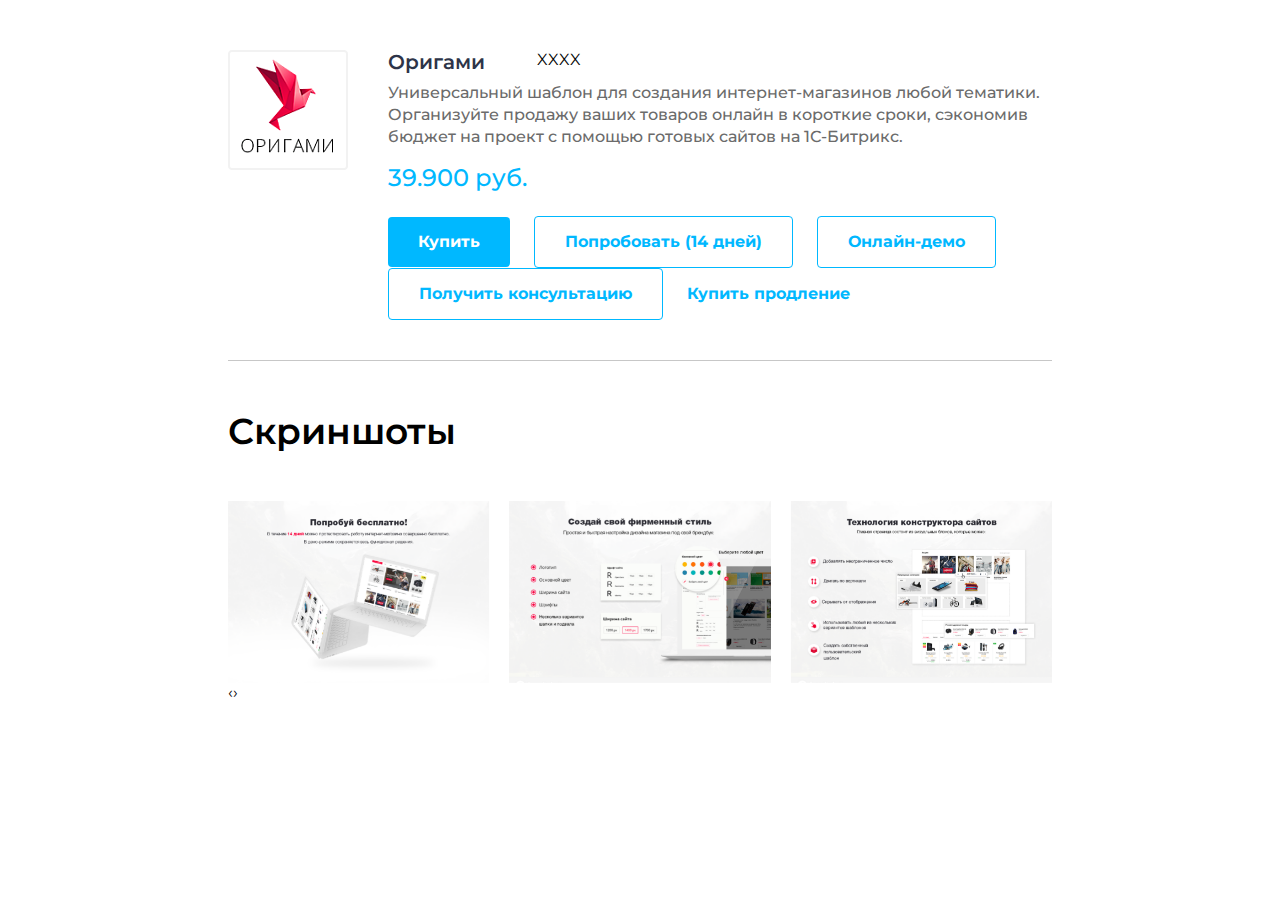
==== subindex.html @ 3b2abd78 "add carousel" ====
<!DOCTYPE html>
<html lang="en">
<head>
    <meta charset="UTF-8">
    <meta http-equiv="X-UA-Compatible" content="IE=edge">
    <meta name="viewport" content="width=device-width, initial-scale=1.0">
    <title>Document</title>
    <link rel="stylesheet" href="./style.css">
    <link href="https://fonts.googleapis.com/css2?family=Montserrat:wght@400;500;600;700;800&display=swap" rel="stylesheet">

    <!-- owl -->
    <link rel="stylesheet" href="https://cdnjs.cloudflare.com/ajax/libs/OwlCarousel2/2.3.4/assets/owl.carousel.min.css">
    <link rel="stylesheet" href="https://cdnjs.cloudflare.com/ajax/libs/OwlCarousel2/2.3.4/assets/owl.theme.default.min.css">

    <!-- / owl -->
</head>
<body>
    
    <div class="marketplace-wrapper">
        <div class="marketplace-detail">

            <div class="detail-logo">
                <img class="detail-logo__img" src="./images/orig-decs.png" alt="logo">
            </div>
    
            <div class="detail-desc">
                <div class="detail-desc-wrap">
                    <div class="detail-desc__title">Оригами</div>
                    <div class="detail-desc__rating">XXXX</div>
                </div>
                <p class="detail-desc__paragraph">
                    Универсальный шаблон для создания интернет-магазинов любой тематики. Организуйте продажу ваших товаров онлайн в короткие сроки, сэкономив бюджет на проект с помощью готовых сайтов на 1С-Битрикс.
                </p>
                <div class="detail-desc__price">39.900 руб.</div>
                <div class="detail-desc__btns">
                    <a class="detail-desc__btn detail-desc__btn--contained" href="#">Купить</a>
                    <a class="detail-desc__btn detail-desc__btn--outlined" href="#">Попробовать (14 дней)</a>
                    <a class="detail-desc__btn detail-desc__btn--outlined" href="#">Онлайн-демо</a>
                    <a class="detail-desc__btn detail-desc__btn--outlined" href="#">Получить консультацию</a>
                    <a class="detail-desc__btn detail-desc__btn--text" href="#">Купить продление</a>
                </div>
            </div>

        </div>

        <div class="snippets">
            <h4 class="snippets__title">Скриншоты</h4>

            <div class="owl-carousel">
                <div class="">
                    <img src="./images/ya14_dney_4_.png" alt="snippet">
                </div>

                <div class="">
                    <img src="./images/6sozday_svoy_firmennyy_stil_6_.png" alt="snippet">
                </div>

                <div class="">
                    <img src="./images/tekhnologiya_konstruktor_saytov_2_.png" alt="snippet">
                </div>

                <div class="">
                    <img src="./images/tekhnologiya_konstruktor_saytov_2_.png" alt="snippet">
                </div>
                
              </div>
        </div>
        
        
        <script
            src="https://code.jquery.com/jquery-2.2.4.min.js"
            integrity="sha256-BbhdlvQf/xTY9gja0Dq3HiwQF8LaCRTXxZKRutelT44="
            crossorigin="anonymous"></script>
        <script src="https://cdnjs.cloudflare.com/ajax/libs/OwlCarousel2/2.3.4/owl.carousel.min.js"></script>
        <script src="./script.js"></script>
    </div>
</body>
</html>
---- style.css ----
.marketplace,
.marketplace-detail {
    font-family: 'Montserrat', sans-serif;
}

.marketplace-wrapper {
    margin: 50px 220px 0;
    /* border: 1px solid #333; */
}

.marketplace__title {
    margin: 0;
    font-weight: 800;
    font-size: 40px;
    line-height: 49px;
    text-transform: uppercase;
    color: #2D3448;
}

.marketplace__subtitle {
    margin-top: 8px;
    margin-bottom: 0;
    font-weight: 500;
    font-size: 24px;
    line-height: 29px;
    color: #2D3448;
}

.body {
    margin-top: 80px;
    display: flex;
}

.sidebar {
    max-width: 348px;
    width: 100%;
    /* border: 1px solid #333; */
}

.sidebar__title {
    display: block;
    font-weight: 500;
    font-size: 16px;
    line-height: 20px;
    padding-bottom: 18px;
    border-bottom: 0.5px solid #C7C7C7;
}

.decision-filter-wrap {
    margin-top: 40px;
}

.decision-filter,
.parametrs-filter,
.parametrs-editorship {
    margin: 0;
    padding: 0;
    list-style-type: none;
}

.filter__heading {
    /* padding: 10px 13px; */
    display: block;
    margin-bottom: 20px;
    font-weight: 700;
    font-size: 16px;
    line-height: 20px;
    color: #2D3448;
}

.decision-filter__item {}

.decision-filter__link {
    display: block;
    padding: 10px 13px;
    border-radius: 4px;
    text-decoration: none;
    font-weight: 500;
    font-size: 16px;
    line-height: 20px;
    color: #2D3448;
}

.decision-filter__link--active {
    background-color: #D1EEFC;
}

.parametrs-filter,
.parametrs-editorship {
    margin-top: 25px;
    margin-bottom: 25px;
    padding-left: 13px;
}

.parametrs-filter__item {}

.parametrs-filter__link {}


.container {
    display: block;
    position: relative;
    padding-left: 35px;
    margin-bottom: 16px;
    cursor: pointer;
    font-weight: 500;
    font-size: 16px;
    line-height: 20px;

    -webkit-user-select: none;
    -moz-user-select: none;
    -ms-user-select: none;
    user-select: none;
}
  
  /* Hide the browser's default checkbox */
  .container input {
    position: absolute;
    opacity: 0;
    cursor: pointer;
    height: 0;
    width: 0;
  }
  
  /* Create a custom checkbox */
  .checkmark {
    position: absolute;
    top: 0;
    left: 0;
    height: 20px;
    width: 20px;
    border: 1px solid #C4C4C4;
    /* background-color: #eee; */
    border-radius: 2.6px;
  }
  
  /* On mouse-over, add a grey background color */
  .container:hover input ~ .checkmark {
    background-color: #eee;
  }
  
  /* When the checkbox is checked, add a blue background */
  .container input:checked ~ .checkmark {
    background-color: #56C1EA;
    border: none;
    width: 22px;
    height: 22px;
  }
  
  /* Create the checkmark/indicator (hidden when not checked) */
  .checkmark:after {
    content: "";
    position: absolute;
    display: none;
  }
  
  /* Show the checkmark when checked */
  .container input:checked ~ .checkmark:after {
    display: block;
  }
  
  /* Style the checkmark/indicator */
  .container .checkmark:after {
    left: 8px;
    top: 4px;
    width: 4px;
    height: 9px;
    border: solid white;
    border-width: 0 3px 3px 0;
    -webkit-transform: rotate(42deg);
    -ms-transform: rotate(42deg);
    transform: rotate(42deg);
  }



.news {}

.news__card {
    margin-bottom: 25px;
    display: block;
    text-decoration: none;
}

.content-wrap {
    margin: 15px;
}

.news__caption {
    display: block;
    margin-top: 40px;
    margin-bottom: 20px;
    font-weight: 700;
    font-size: 20px;
    line-height: 108.9%;
}

.subject {
    margin-bottom: 12px;
    display: flex;
    justify-content: space-between;
}

.subject__title {
    font-weight: 500;
    font-size: 16px;
    line-height: 20px;
    color: #00AEEF;
}

.subject__date {
    font-weight: 400;
    font-size: 12px;
    line-height: 15px;
    color: #C7C7C7;
}

.news__title {
    margin: 0;
    font-weight: 600;
    font-size: 20px;
    line-height: 24px;
    color: #2D3448;
}

.news__paragraph {
    font-weight: 500;
    font-size: 16px;
    line-height: 20px;
    color: #6B6B6B;
}

.content {
    margin-left: 30px;
}

.advertisement {
    width: 100%;
    height: 190px;
    background-color: antiquewhite;
}

.advertisement__img {
    width: 100%;
}

.features {
    margin-top: 24px;
    padding-bottom: 13px;
    display: flex;
    justify-content: space-between;
    border-bottom: 0.5px solid #C7C7C7;
}

.features__title {
    display: flex;
    align-items: center;
    font-weight: 600;
    font-size: 20px;
    line-height: 108.9%;
    color: #2D3448;
}

.filter {
    display: flex;
}

.filter__title {
    font-weight: 500;
    font-size: 16px;
    line-height: 20px;
    color: #2D3448;
}

.filter__title {
    margin-right: 4px;
    padding: 7px 0;
}

.filter__advance {
    margin-left: 12px;
}

.filter__popular,
.filter__advance {
    padding: 7px 12px;
    border: 1px solid #C7C7C7;
    border-radius: 4px;
}




.custom-select {
    margin-left: 12px;
    min-width: 175px;
    position: relative;
    border: 1px solid #C7C7C7;
    border-radius: 4px;
  }
  
  .custom-select select {
    display: none; /*hide original SELECT element: */
  }
  
  /* Style the arrow inside the select element: */
  .select-selected:after {
    position: absolute;
    top: 7px;
    right: 12px;
    content: url("../images/arrow12.png");
    /* top: 14px;
    right: 10px; */
    /* width: 0;
    height: 0; */
    margin-left: 8px;
    /* border: 6px solid transparent; */
    border-color: #fff transparent transparent transparent;
  }
  
  /* Point the arrow upwards when the select box is open (active): */
  .select-selected.select-arrow-active:after {
    border-color: transparent transparent #fff transparent;
    top: 7px;
  }
  
/* style the items (options), including the selected item: */
.select-items div,.select-selected {
    padding: 8px 12px;
    font-weight: 500;
    font-size: 14px;
    line-height: 17px;
    cursor: pointer;
    transition: background-color color .1s ease-in-out;
}
  
  /* Style items (options): */
.select-items {
    position: absolute;
    background-color: #fff;
    top: 116%;
    left: 0;
    right: 0;
    border: 1px solid #C7C7C7;
    border-radius: 4px;
    z-index: 99;
}
  
.select-hide {
    display: none;
}
  
.select-items div:hover/*, .same-as-selected*/ {
    background-color: #0097CF;
    color: #fff;
}










.grid {
    margin-top: 40px;
    margin-left: -8px;
    margin-right: -8px;
    
    display: flex;
    flex-wrap: wrap;
}

.grid-inner {
    width: 50%;
    padding: 8px;
    box-sizing: border-box;
}

.grid__element {
    display: flex;
    flex-direction: column;
    justify-content: space-between;
    /* margin: 8px; */
    padding: 20px;
    /* width: 50%; */
    height: 100%;
    box-sizing: border-box;
    border: 1px solid rgba(0, 0, 0, 0.07);
    border-radius: 4px;
    text-decoration: none;
    transition: box-shadow .1s ease-in-out;
}

.grid__emelent-wrap {
    display: flex;
    flex-direction: column;
}

.grid__element:hover {
    box-shadow: 0px 4px 20px rgba(0, 0, 0, 0.07);
}

.grid__header {
    display: flex;
    justify-content: space-between;
}

.grid-header-wrap {
    display: flex;
}

.grid__logo {
    width: 60px;
    height: 60px;
}

.grid__img {
    width: 100%;
    height: 100%;
    object-fit: cover;
}

.grid__headline {
    margin-left: 20px;
}

.grid__tile {
    font-weight: 600;
    font-size: 20px;
    line-height: 24px;
    color: #2D3448;
}

.grid__price {
    display: flex;
    align-items: baseline;
}

.grid__price-new {
    margin-top: 12px;
    font-weight: 500;
    font-size: 24px;
    line-height: 29px;
    color: #00B8FF;
}

.grid__price-old {
    margin-left: 20px;
    font-weight: 500;
    font-size: 16px;
    line-height: 20px;
    text-decoration-line: line-through;
    color: #C4C4C4;
}

.grid__rating {

}

.grid__excerpt {
    display: -webkit-box;
    -webkit-box-orient: vertical;
    -webkit-line-clamp: 5;
    overflow: hidden;

    font-weight: 500;
    font-size: 16px;
    line-height: 22px;
    color: #6B6B6B;
}

.grid__feedback {
    font-weight: 500;
    font-size: 12px;
    line-height: 15px;
    text-decoration-line: underline;
    color: #2D3448;
    transition: color .1s ease-in-out;
}

.grid__feedback:hover {
    color: #0097CF;
}

.achievement {
    margin-top: 70px;
    margin-bottom: 50px;
}

.achievement__title {
    margin: 0;
    font-weight: 600;
    font-size: 36px;
    line-height: 44px;
    color: #2D3448;
}

.achievement__cards {
    display: flex;
    margin-top: 45px;
    margin-left: -15px;
    margin-right: -15px;
}

.achievement__card {
    display: flex;
    flex-direction: column;
    flex: 0 1 33.333%;
    margin-left: 15px;
    margin-right: 15px;
}

.achievement__img {
    width: 100%;
}

.achievement__position {
    margin-top: 16px;
    font-weight: 600;
    font-size: 20px;
    line-height: 24px;
    color: #2D3448;
}

.achievement__desc {
    margin: 0;
    margin-top: 8px;
    font-weight: 500;
    font-size: 16px;
    line-height: 20px;
    color: #6B6B6B;
}

.description {
    padding: 40px 220px 40px 564px;
    background-color: #EEF7FF;
}

.description__paragraph {
    margin: 10px 0;
    font-weight: 500;
    font-size: 16px;
    line-height: 20px;
    color: #2D3448;
}





/* detail page */

.marketplace-detail {
    display: flex;
    padding-bottom: 40px;
    border-bottom: 0.5px solid #C7C7C7;
}

.detail-logo {
    margin-right: 40px;
}

.detail-logo__img {
    max-width: 120px;
    max-height: 120px;
}

.detail-desc-wrap {
    display: flex;
}

.detail-desc__title {
    margin-right: 52px;
    font-weight: 600;
    font-size: 20px;
    line-height: 24px;
    color: #2D3448;
}

.detail-desc__paragraph {
    margin-top: 8px;
    margin-bottom: 15px;
    font-weight: 500;
    font-size: 16px;
    line-height: 22px;
    color: #6B6B6B;
}

.detail-desc__price {
    font-weight: 500;
    font-size: 24px;
    line-height: 29px;
    color: #00B8FF;
}

.detail-desc__btns {
    margin-top: 24px;
}

.detail-desc__btn {
    margin-right: 20px;
    padding: 15px 30px;
    display: inline-block;
    text-decoration: none;
    border-radius: 4px;
    font-weight: 700;
    font-size: 16px;
    line-height: 20px;
}

.detail-desc__btn--contained {
    color: #fff;
    background: #00B8FF;
}

.detail-desc__btn--outlined {
    border: 1px solid #00B8FF;
    color: #00B8FF;
}

.detail-desc__btn--text {
    padding-left: 0;
    color: #00B8FF;
}

.snippets {
    font-family: 'Montserrat', sans-serif;
}

.snippets__title {
    font-weight: 600;
    font-size: 36px;
    line-height: 44px;
    color: #000000;
}
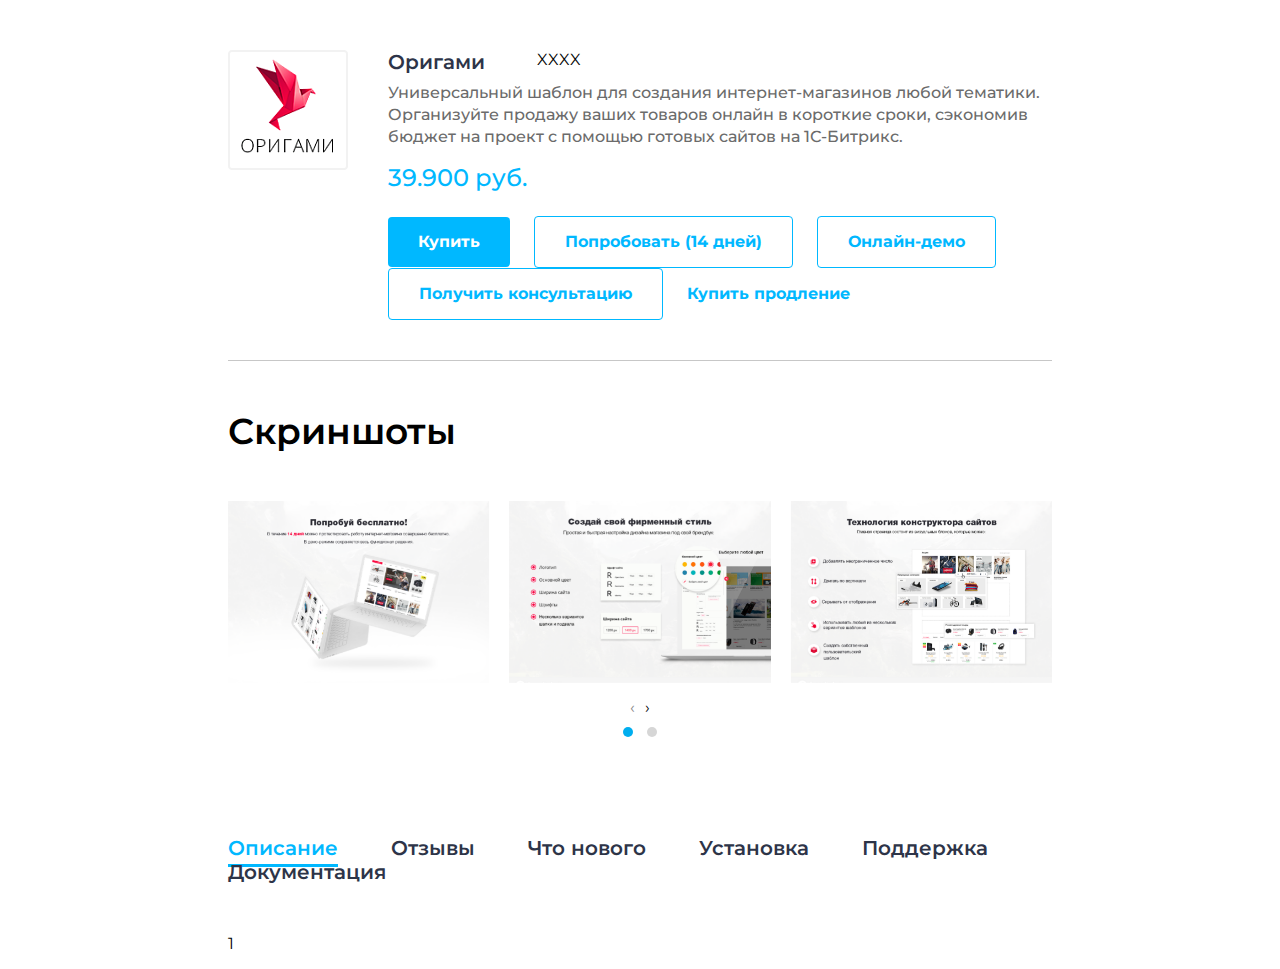
==== commit 8f348b01: "add comments" ====
--- a/subindex.html
+++ b/subindex.html
@@ -46,7 +46,7 @@
         <div class="snippets">
             <h4 class="snippets__title">Скриншоты</h4>
 
-            <div class="owl-carousel">
+            <div class="owl-carousel owl-theme">
                 <div class="">
                     <img src="./images/ya14_dney_4_.png" alt="snippet">
                 </div>
@@ -65,6 +65,94 @@
                 
               </div>
         </div>
+
+        <div class="">
+            <div class="detail-desc-tabs">
+                            <ul class="desc__list">
+                                <li class="desc__item current">Описание</li>
+                                <li class="desc__item">Отзывы</li>
+                                <li class="desc__item">Что нового</li>
+                                <li class="desc__item">Установка</li>
+                                <li class="desc__item">Поддержка</li>
+                                <li class="desc__item">Документация</li>
+                            </ul>
+                            <div class="box visible">
+                                <p>1</p>
+                            </div>
+                            <div class="box">
+                                <div class="box__subtitle">
+                                    <div class="box__feedback">
+                                        <div class="box__block">172</div>
+                                        <div class="box__desc">Отзывы</div>
+                                    </div>
+                                    <div class="">
+                                        <div class="box__block">XXXX</div>
+                                        <div class="box__desc">Общая оценка</div>
+                                    </div>
+                                </div>
+
+                                <div class="comments">
+                                    <div class="comment">
+                                        <div class="comment__logo">A</div>
+                                        <div class="comment__decs">
+                                            <div class="comment__user">Анна Пархоменко</div>
+                                            <div class="comment__rating">XXXX</div>
+                                            <h6 class="comment__title">Модуль решил почти все мои задачи</h6>
+                                            <p class="comment__paragraph">Модуль полезный, для seo даже на шаблонном сайте отличное решение!
+                                                Все работает, только есть вопрос по реализации одного функционала:
+                                               Как можно добавить отработанные модулем ссылки в фильтр в название параметра? Облако тегов не совсем подходит, хотелось бы именно в фильтре, название параметра (например, какой-нибудь бренд одежды Х) сделать анкором для ссылки на созданную посадочную "Штаны Х". Чтобы ссылка была прям в коде через тег .
+                                               Битриксоиды нервничают, ссылаются на вашу ТП.
+                                            </p>
+                                            <div class="comment__date">21 июня 2021 - 16:29</div>
+                                        </div>
+                                    </div>
+
+                                    <div class="comment">
+                                        <div class="comment__logo">A</div>
+                                        <div class="comment__decs">
+                                            <div class="comment__user">Анна Пархоменко</div>
+                                            <div class="comment__rating">XXXX</div>
+                                            <h6 class="comment__title">Модуль решил почти все мои задачи</h6>
+                                            <p class="comment__paragraph">Модуль полезный, для seo даже на шаблонном сайте отличное решение!
+                                                Все работает, только есть вопрос по реализации одного функционала:
+                                               Как можно добавить отработанные модулем ссылки в фильтр в название параметра? Облако тегов не совсем подходит, хотелось бы именно в фильтре, название параметра (например, какой-нибудь бренд одежды Х) сделать анкором для ссылки на созданную посадочную "Штаны Х". Чтобы ссылка была прям в коде через тег .
+                                               Битриксоиды нервничают, ссылаются на вашу ТП.
+                                            </p>
+                                            <div class="comment__date">21 июня 2021 - 16:29</div>
+                                        </div>
+                                    </div>
+
+                                    <div class="comment">
+                                        <div class="comment__logo">A</div>
+                                        <div class="comment__decs">
+                                            <div class="comment__user">Анна Пархоменко</div>
+                                            <div class="comment__rating">XXXX</div>
+                                            <h6 class="comment__title">Модуль решил почти все мои задачи</h6>
+                                            <p class="comment__paragraph">Модуль полезный, для seo даже на шаблонном сайте отличное решение!
+                                                Все работает, только есть вопрос по реализации одного функционала:
+                                               Как можно добавить отработанные модулем ссылки в фильтр в название параметра? Облако тегов не совсем подходит, хотелось бы именно в фильтре, название параметра (например, какой-нибудь бренд одежды Х) сделать анкором для ссылки на созданную посадочную "Штаны Х". Чтобы ссылка была прям в коде через тег .
+                                               Битриксоиды нервничают, ссылаются на вашу ТП.
+                                            </p>
+                                            <div class="comment__date">21 июня 2021 - 16:29</div>
+                                        </div>
+                                    </div>
+                                </div>
+
+                            </div>
+                            <div class="box">
+                                <p>3</p>
+                            </div>
+                            <div class="box">
+                                <p>4</p>
+                            </div>
+                            <div class="box">
+                                <p>5</p>
+                            </div>
+                            <div class="box">
+                                <p>6</p>
+                            </div>
+                        </div>
+        </div>
         
         
         <script
--- a/style.css
+++ b/style.css
@@ -5,6 +5,7 @@
 
 .marketplace-wrapper {
     margin: 50px 220px 0;
+    font-family: 'Montserrat', sans-serif;
     /* border: 1px solid #333; */
 }
 
@@ -237,7 +238,6 @@
 .advertisement {
     width: 100%;
     height: 190px;
-    background-color: antiquewhite;
 }
 
 .advertisement__img {
@@ -637,4 +637,135 @@
     color: #000000;
 }
 
- +.snippets .owl-theme .owl-dots .owl-dot.active span {
+    background: #00AEEF;
+}
+
+.detail-desc-tabs {
+    margin-top: 80px;
+}
+    
+.detail-desc-tabs .desc__list {
+    margin: 0;
+    padding: 10px 0;
+}
+
+.active-block {
+    display: block;
+}
+
+.hidden-block {
+    display: none;
+}
+
+.desc__list .desc__item {
+    font-weight: 600;
+    font-size: 20px;
+    line-height: 24px;
+
+    margin-right: 49px;
+    padding: 4px 0;
+    color: #2D3448;
+    
+    display: inline;
+    cursor: pointer;
+    position: relative;
+}
+.desc__list .desc__item:hover,
+.vertical .tabs .desc__item:hover {
+
+}
+    
+.desc__list .desc__item.current {
+    color: #00B8FF;
+    border-bottom: 3px solid #00B8FF;
+    cursor: default;
+}
+
+.box {
+    margin-top: 40px;
+    display: none;
+}
+    
+.box.visible {
+    display: block;
+}
+
+.box__subtitle {
+    display: flex;
+}
+
+.box__feedback {
+    margin-right: 48px;
+}
+
+.box__block {
+    min-width: 174px;
+    padding: 24px 0;
+    text-align: center;
+    background-color: #EEF7FF;
+    font-weight: 600;
+    font-size: 20px;
+    line-height: 24px;
+    border-radius: 4px;
+}
+
+.box__desc {
+    margin-top: 9px;
+    text-align: center;
+    font-weight: 500;
+    font-size: 16px;
+    line-height: 20px;
+}
+
+.comments {
+    margin-top: 60px;
+}
+
+.comment {
+    margin-bottom: 40px;
+    display: flex;
+}
+
+.comment__logo {
+    margin-right: 12px;
+    min-width: 43px;
+    height: 43px;
+    display: flex;
+    justify-content: center;
+    align-items: center;
+    font-weight: 600;
+    font-size: 20px;
+    color: #fff;
+    background-color: #00B8FF;
+    border-radius: 25px;
+}
+
+.comment__user {
+    font-weight: 500;
+    font-size: 16px;
+    line-height: 20px;
+}
+
+.comment__rating {}
+
+.comment__title {
+    margin-top: 20px;
+    margin-bottom: 4px;
+    font-weight: 600;
+    font-size: 20px;
+    line-height: 24px;
+}
+
+.comment__paragraph {
+    margin-top: 4px;
+    margin-bottom: 16px;
+    font-weight: 500;
+    font-size: 16px;
+    color: #6B6B6B;
+}
+
+.comment__date {
+    font-weight: 400;
+    font-size: 12px;
+}